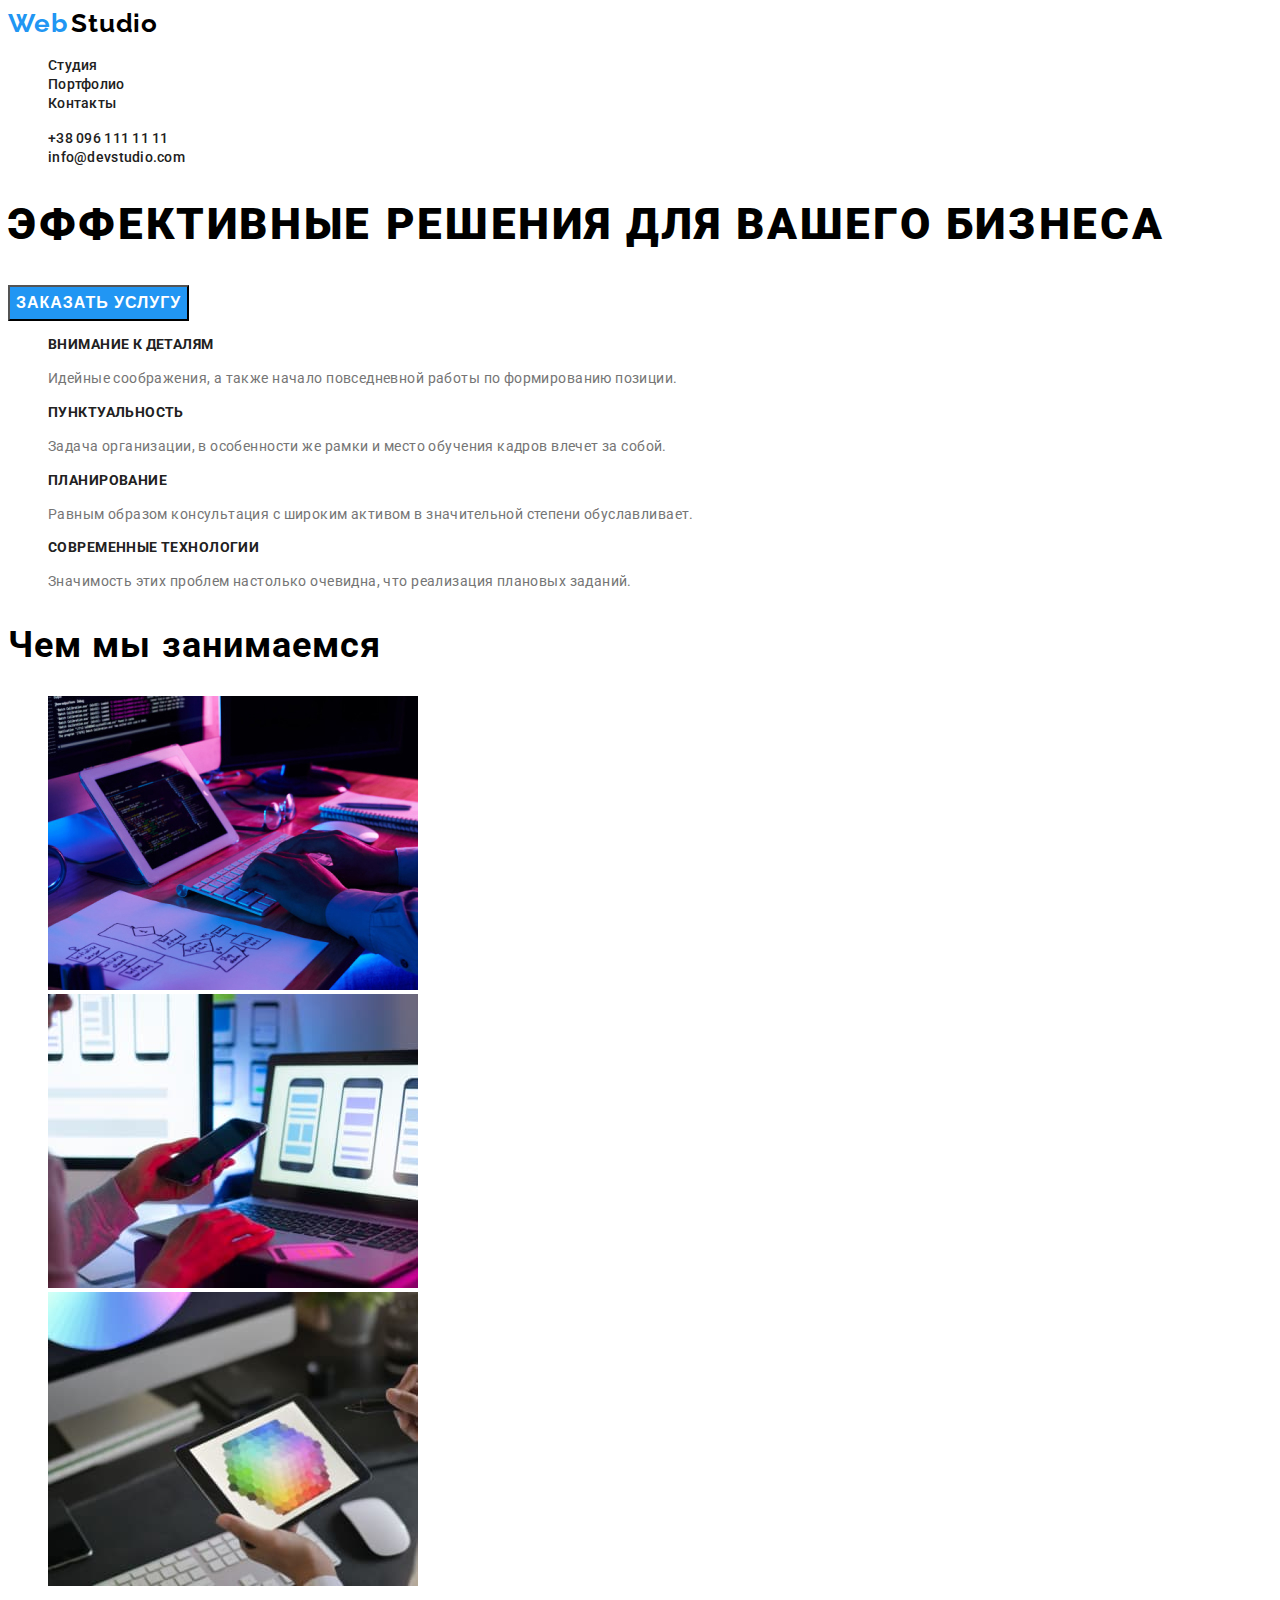
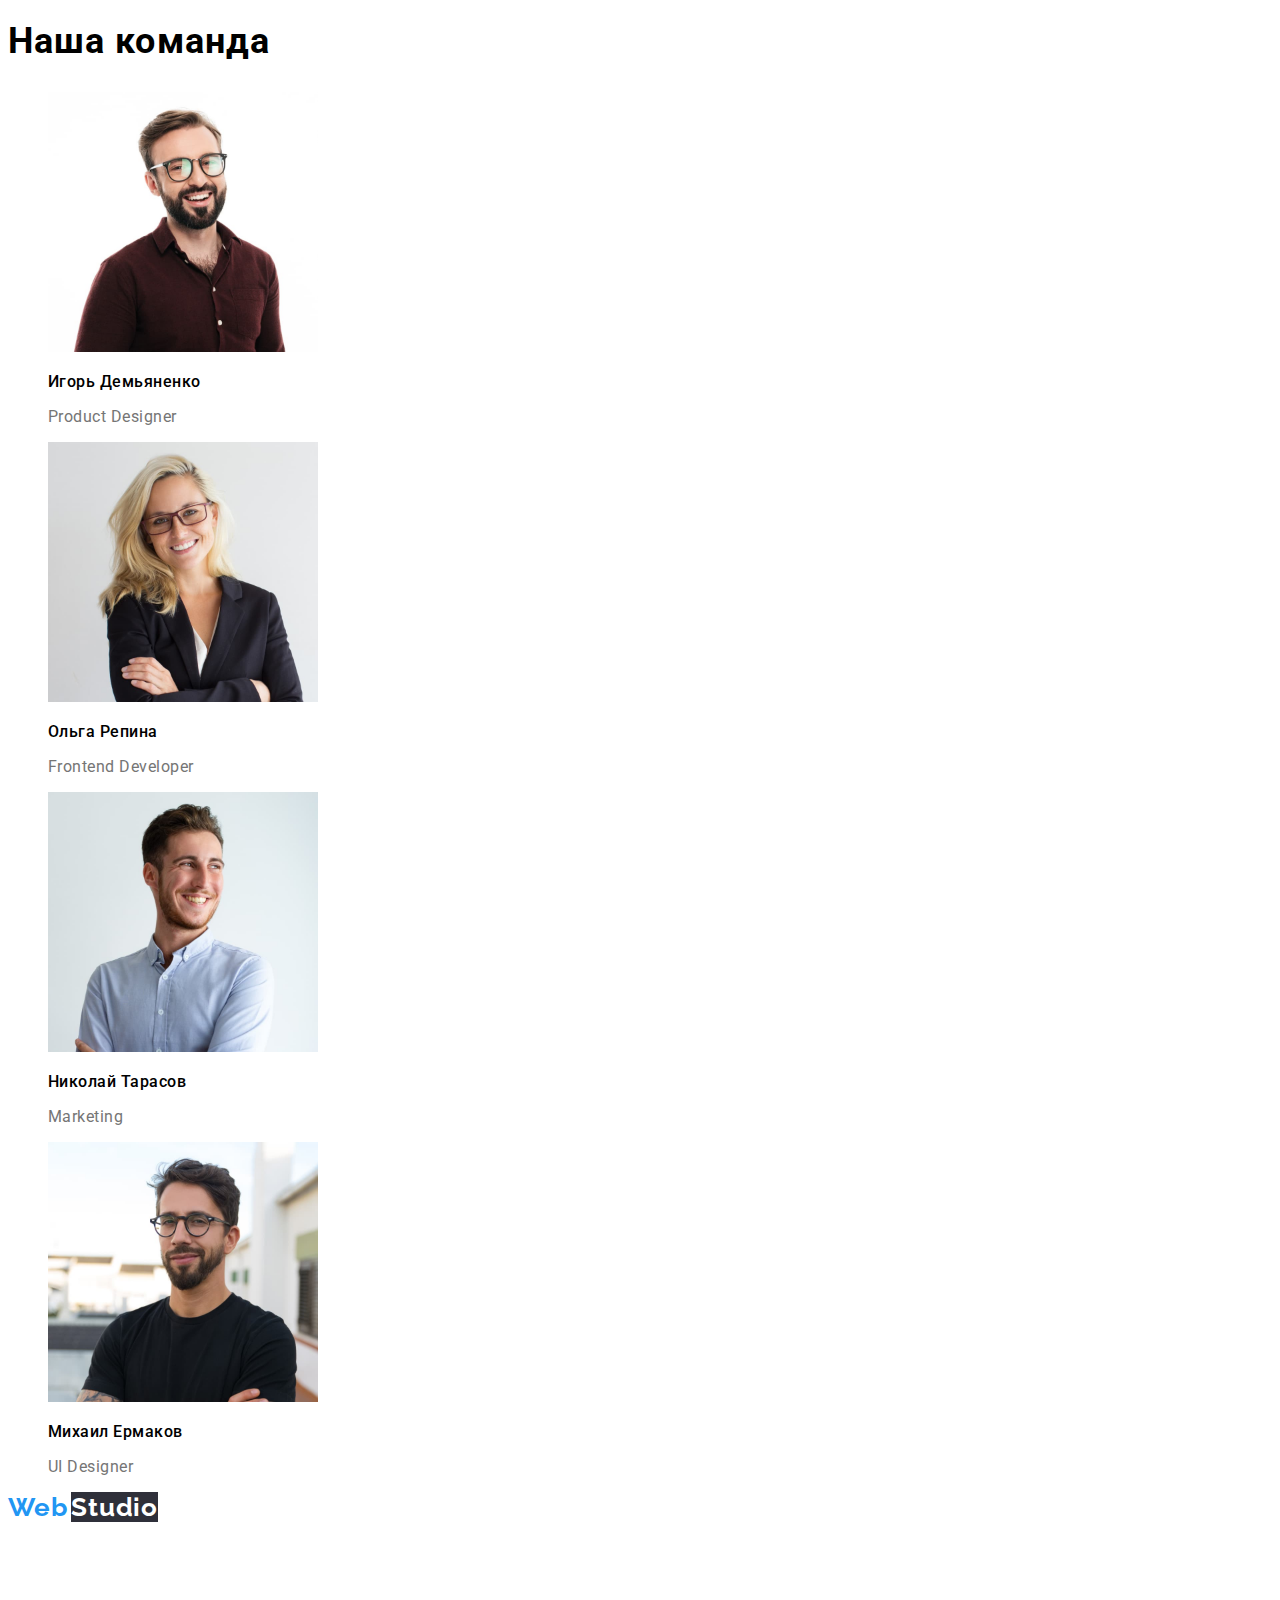
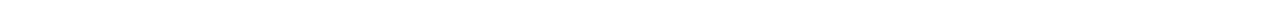
==== index.html @ 58279cd7 "Homework 2 (HTML+CSS)" ====
<!DOCTYPE html>
<html lang="ru">
<head>
    <meta charset="UTF-8">
    <meta http-equiv="X-UA-Compatible" content="IE=edge">
    <meta name="viewport" content="width=device-width, initial-scale=1.0">
    <title lang="ru">WebStudio</title>
    <link rel="preconnect" href="https://fonts.googleapis.com">
    <link rel="preconnect" href="https://fonts.gstatic.com" crossorigin>
    <link href="https://fonts.googleapis.com/css2?family=Roboto:wght@400;500;700;900&family=Raleway:wght@700&display=swap" rel="stylesheet">
    <link rel="stylesheet" href="./css/styles.css" />
</head>
<body>
    <!--HEADER-->
    <header class="page-header">
        <nav class="nav">
            <a class="logo-on-light link" href="">
                <span class="logo-one">Web</span>
                <span class="logo-on-light-two">Studio</span>
            </a>
            <ul class="menu list">
                <li class="menu-item">
                    <a class="menu-link link" href="">Студия</a>
                </li>
                <li class="menu-item">
                    <a class="menu-link link" href="">Портфолио</a>
                </li>
                <li class="menu-item">
                    <a class="menu-link link" href="">Контакты</a>
                </li>
            </ul>
        </nav>
            <ul class="header-contacts list">
                <li class="header-phone">
                    <a class="menu-link link" href="tel:+380961111111">+38 096 111 11 11</a>
                </li>
                <li class="header-e-mail">
                    <a class="menu-link link" href="mailto:info@devstudio.com">info@devstudio.com</a>
                </li>
            </ul>
    </header>
    <main>
        <!--HERO-->
        <section class="hero">
            <h1 class="hero-title">Эффективные решения для вашего бизнеса</h1>
            <button class="modal-btn" type="button">Заказать услугу</button>
        </section>       
        <!--ABOUT US-->
        <section class="about">
            <ul class="about-strenghts list">
                <li class="about-strenghts-item">
                    <h3 class="about-strenghts-name">Внимание к деталям</h3>
                    <p class="strength-desc">Идейные соображения, а также начало повседневной работы по формированию позиции.</p>
                </li>
                <li about-strenghts-item>
                    <h3 class="about-strenghts-name">Пунктуальность</h3>
                    <p class="strength-desc">Задача организации, в особенности же рамки и место обучения кадров влечет за собой.</p>
                </li>
                <li about-strenghts-item>
                    <h3 class="about-strenghts-name">Планирование</h3>
                    <p class="strength-desc">Равным образом консультация с широким активом в значительной степени обуславливает.</p>
                </li>
                <li about-strenghts-item>
                    <h3 class="about-strenghts-name">Современные технологии</h3>
                    <p class="strength-desc">Значимость этих проблем настолько очевидна, что реализация плановых заданий.</p>
                </li>
            </ul>
        </section>
        <!--WHAT WE DO-->
        <section class="services">
            <h2 class="title">Чем мы занимаемся</h2>
            <ul class="services-list list">
                <li class="services-list-item">
                    <img class="services-list-img" src="./images/what-we-do/pc.jpg" alt="Планшет и клавиатура" width="370" height="294" />
                </li>
                <li class="services-list-item">
                    <img class="services-list-img" src="./images/what-we-do/phone.jpg" alt="Ноутбук и смартфон в руках" width="370" height="294" />
                </li>
                <li class="services-list-item">
                    <img class="services-list-img" src="./images/what-we-do/tab.jpg" alt="Планшет в руках" width="370" height="294" />
                </li>
            </ul>
        </section>
        <!--OUR TEAM-->
        <section class="team">
            <h2 class="title">Наша команда</h2>
            <ul class="team-members list">
                <li class="team-member">
                    <img class="team-member-photo" src="./images/our-team/igor.jpg" alt="Мужчина в коричневой рубашке" width="270" height="260" />
                    <h3 class="team-member-name">Игорь Демьяненко</h3>
                    <p class="team-member-occupation" lang="en">Product Designer</p>
                </li>
                <li class="team-member">
                    <img class="team-member-photo" src="./images/our-team/olga.jpg" alt="Женщина в черном пиджаке" width="270" height="260" />
                    <h3 class="team-member-name">Ольга Репина</h3>
                    <p class="team-member-occupation" lang="en">Frontend Developer</p>
                </li>
                <li class="team-member">
                    <img class="team-member-photo" src="./images/our-team/nikolay.jpg" alt="Мужчина в голубой рубашке" width="270" height="260" />
                    <h3 class="team-member-name">Николай Тарасов</h3>
                    <p class="team-member-occupation" lang="en">Marketing</p>
                </li>
                <li class="team-member">
                    <img class="team-member-photo" src="./images/our-team/mikhail.jpg" alt="Мужчина в чёрной футболке" width="270" height="260" />
                    <h3 class="team-member-name">Михаил Ермаков</h3>
                    <p class="team-member-occupation" lang="en">UI Designer</p>
                </li>
            </ul>
        </section>
    </main>
    <footer class="footer">
         <a class="logo-on-dark link" href="">
                <span class="logo-one">Web</span>
                <span class="logo-on-dark-two">Studio</span></a>
            <address class="address">
            <ul class="footer-contacts list">
                <li class="footer-contacts-item">
                    <a class="address-link link" href="https://goo.gl/maps/ZKPYUYYwXr9PMF557" target="_blank" rel="noopener noreferrer">г. Киев, пр-т Леси Украинки, 26</a>
                </li>
                <li class="footer-contacts-item">
                    <a class="footer-link link" href="mailto:info@example.com">info@example.com</a>
                </li>
                <li class="footer-contacts-item">
                    <a class="footer-link link" href="tel:+380991111111">+38 099 111 11 11</a>
                </li>
            </ul>
            </address>
        </footer>
    </body>
</html>
---- css/styles.css ----
:root {
    --primary-font-family: 'Roboto', sans-serif;
    --secondary-font-family: 'Raleway', sans-serif;
    --primary-text-color-theme-light: #212121;
    --secondary-text-color-theme-light: #757575;
    --accent-color: #2196F3;
}

.link {
    text-decoration: none;
}

.list {
    list-style: none;
}

body {
    font-family: var(--primary-font-family);
}

/* =============== COMPONENTS =============== */
.modal-btn {
    font-weight: 700;
    font-size: 16px;
    line-height: 1.88;
    display: flex;
    align-items: center;
    text-align: center;
    letter-spacing: 0.06em;
    color: #ffffff;
    text-transform: uppercase;
    background-color: var(--accent-color);
    cursor: pointer;

}

.title {
    font-family: var(--primary-font-family);
    font-weight: 700;
    font-size: 36px;
    line-height: 1.17;
    letter-spacing: 0.03em;
}

/* =============== /COMPONENTS =============== */

/* =============== HEADER =============== */
.logo-one {
    font-family: 'Raleway';
    font-style: normal;
    font-weight: 700;
    font-size: 26px;
    line-height: 1.19;
    letter-spacing: 0.03em;
    color: var(--accent-color);
}

.logo-on-light-two {
    font-family: 'Raleway';
    font-style: normal;
    font-weight: 700;
    font-size: 26px;
    line-height: 1.19;
    letter-spacing: 0.03em;
    color: #000;
}

.menu-link {
    font-weight: 500;
    font-size: 14px;
    line-height: 1.14;
    letter-spacing: 0.02em;
    color: var(--primary-text-color-theme-light);
}

.menu-link:hover,
.menu-link:focus {
    color: var(--accent-color);
}


/* =============== /HEADER =============== */

/* =============== HERO =============== */
.hero-title {
    font-weight: 900;
    font-size: 44px;
    line-height: 1.36;
    letter-spacing: 0.06em;
    text-transform: uppercase;
    color: #000;
    /*color could not be seen, correct color: #ffffff; */
}

/* =============== /HERO =============== */

/* =============== ABOUT =============== */
.about-strenghts-name {
    font-weight: 700;
    font-size: 14px;
    line-height: 1.14;
    letter-spacing: 0.03em;
    text-transform: uppercase;
    color: var(--primary-text-color-theme-light);
}

.strength-desc {
    font-weight: 400;
    font-size: 14px;
    line-height: 1.71;
    letter-spacing: 0.03em;
    color: var(--secondary-text-color-theme-light);
}

/* =============== /ABOUT =============== */

/* =============== WHAT WE DO =============== */

/* =============== /WHAT WE DO =============== */

/* =============== OUR TEAM =============== */
.team-member-name {
    font-weight: 500;
    font-size: 16px;
    line-height: 1.19;
    letter-spacing: 0.03em;
    color: var(--primary-text-color-theme-dark);
}

.team-member-occupation {
    font-weight: 400;
    font-size: 16px;
    line-height: 1.19;
    letter-spacing: 0.03em;
    color: var(--secondary-text-color-theme-light);
}

/* =============== /OUR TEAM =============== */

/* =============== PORTFOLIO NAVIGATION =============== */
.filter-link {
    font-weight: 500;
    font-size: 16px;
    line-height: 1.62;
    letter-spacing: 0.03em;
    color: var(--primary-text-color-theme-light)
}

.filter-link:hover,
.filter-link:focus {
    color: #fff;
    background-color: var(--accent-color);
}
/* =============== /PORTFOLIO NAVIGATION =============== */

/* =============== PROJECTS =============== */
.project-title {
    font-weight: 700;
    font-size: 18px;
    line-height: 2;
    letter-spacing: 0.06em;
    color: var(--primary-text-color-theme-light);
}

.project-type {
    font-weight: 400;
    font-size: 16px;
    line-height: 1.88;
    letter-spacing: 0.03em;
    color: var(--secondary-text-color-theme-light)
}
/* =============== /PROJECTS =============== */

/* =============== FOOTER =============== */
.logo-on-dark-two {
    font-family: 'Raleway';
    font-style: normal;
    font-weight: 700;
    font-size: 26px;
    line-height: 1.19;
    letter-spacing: 0.03em;
    color: #fff;
    background-color: #2F303A;

    /*color could not be seen, no background is required; */
}

.address-link {
    font-weight: 400;
    font-size: 14px;
    line-height: 1.71;
    letter-spacing: 0.03em;
    color: #FFF;
}

.footer-link {
    font-weight: 400;
    font-size: 14px;
    line-height: 1.71;
    letter-spacing: 0.03em;
    color: rgba(255, 255, 255, 0.6);
}

/* =============== /FOOTER =============== */
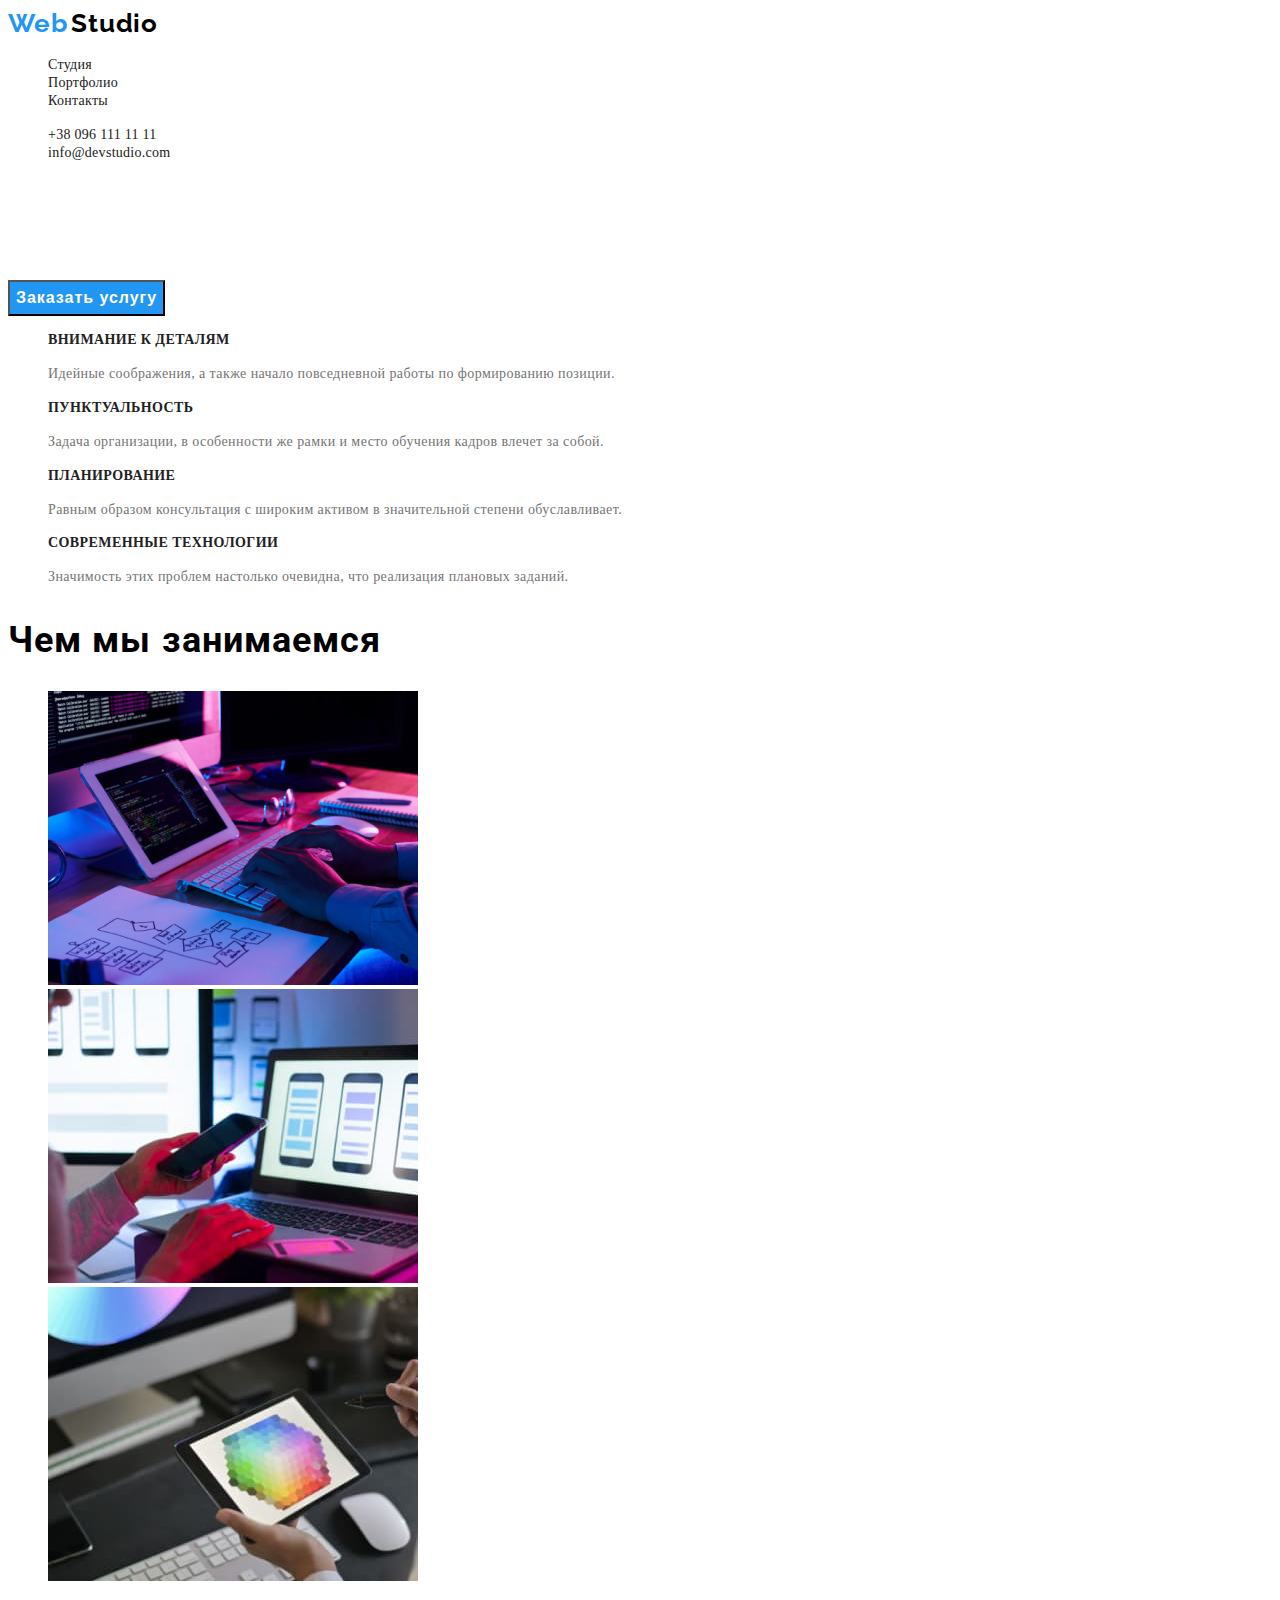
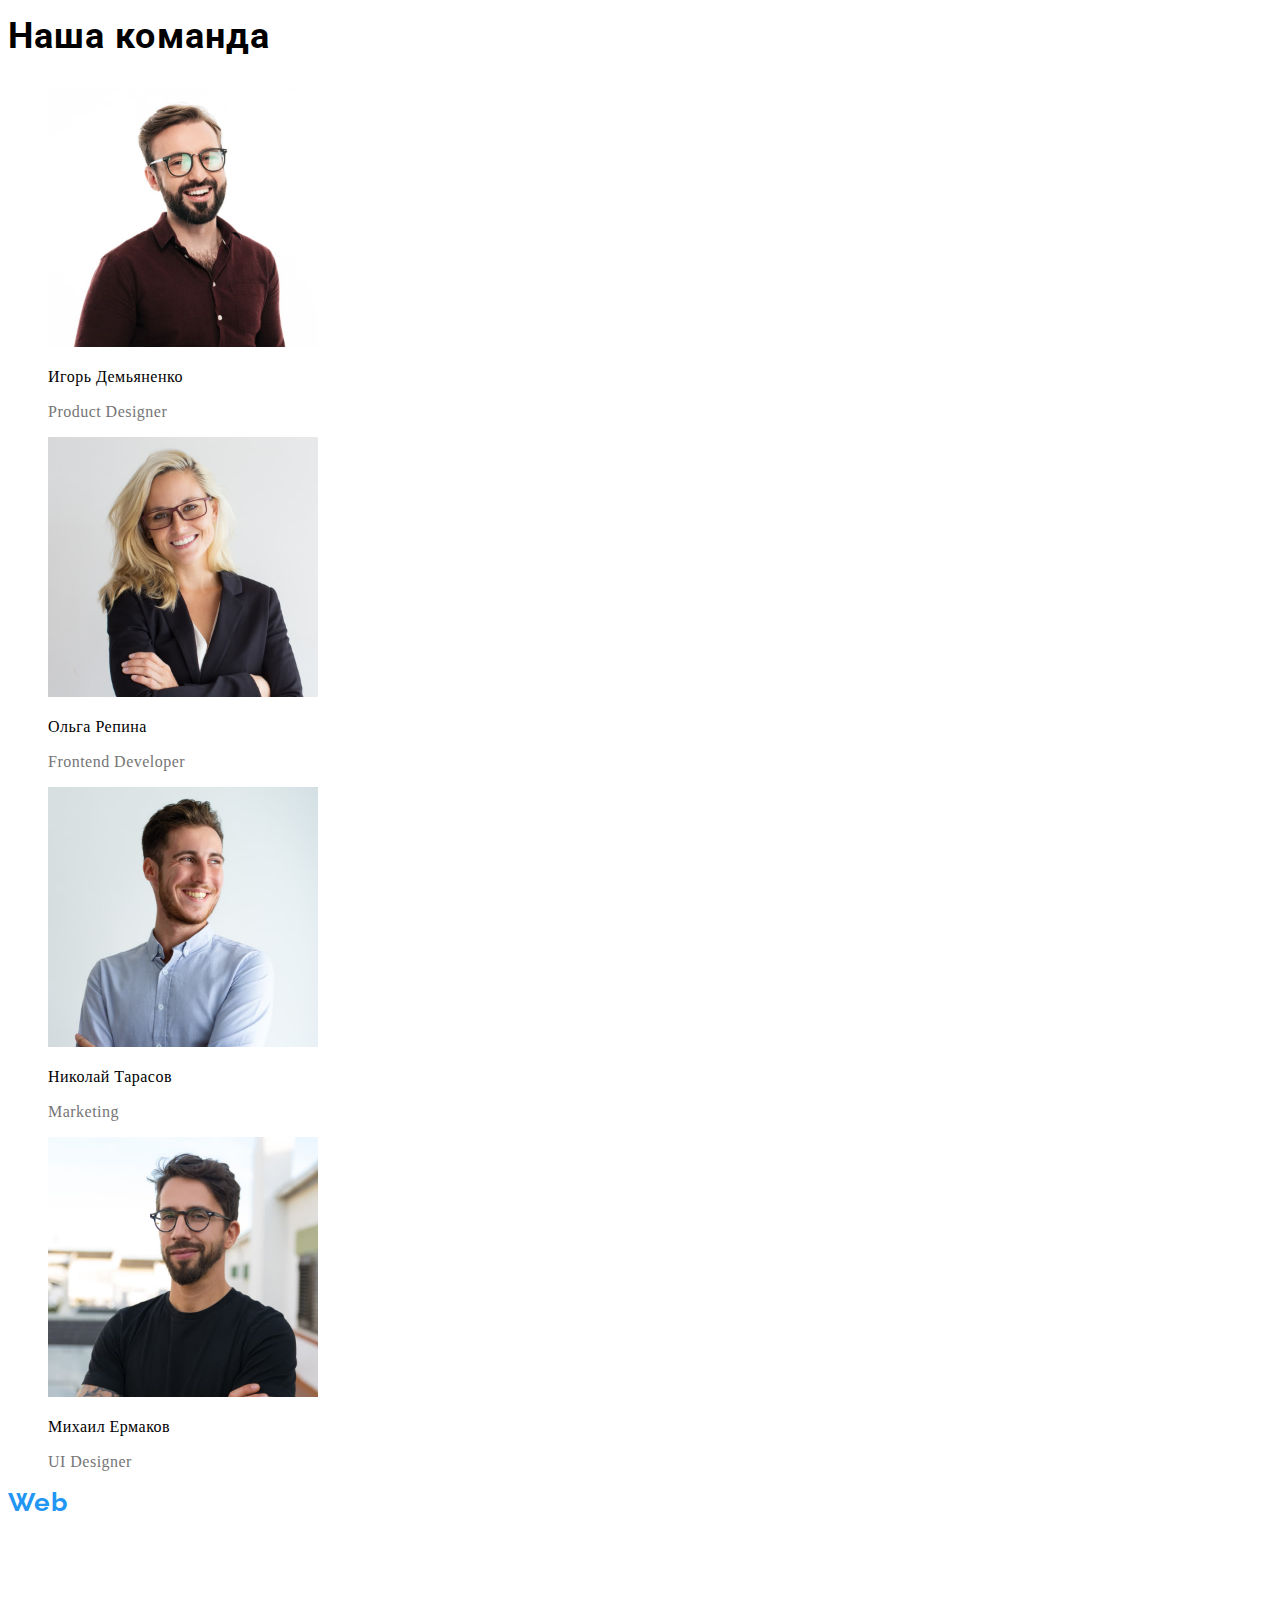
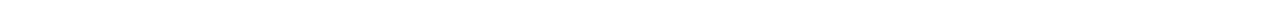
==== commit 482f42dd: "Relative link, buttons, font-style issues resolved" ====
--- a/index.html
+++ b/index.html
@@ -23,7 +23,7 @@
                     <a class="menu-link link" href="">Студия</a>
                 </li>
                 <li class="menu-item">
-                    <a class="menu-link link" href="">Портфолио</a>
+                    <a class="menu-link link" href="portfolio.html">Портфолио</a>
                 </li>
                 <li class="menu-item">
                     <a class="menu-link link" href="">Контакты</a>
@@ -52,15 +52,15 @@
                     <h3 class="about-strenghts-name">Внимание к деталям</h3>
                     <p class="strength-desc">Идейные соображения, а также начало повседневной работы по формированию позиции.</p>
                 </li>
-                <li about-strenghts-item>
+                <li class="about-strenghts-item">
                     <h3 class="about-strenghts-name">Пунктуальность</h3>
                     <p class="strength-desc">Задача организации, в особенности же рамки и место обучения кадров влечет за собой.</p>
                 </li>
-                <li about-strenghts-item>
+                <li class="about-strenghts-item">
                     <h3 class="about-strenghts-name">Планирование</h3>
                     <p class="strength-desc">Равным образом консультация с широким активом в значительной степени обуславливает.</p>
                 </li>
-                <li about-strenghts-item>
+                <li class="about-strenghts-item">
                     <h3 class="about-strenghts-name">Современные технологии</h3>
                     <p class="strength-desc">Значимость этих проблем настолько очевидна, что реализация плановых заданий.</p>
                 </li>
--- a/css/styles.css
+++ b/css/styles.css
@@ -14,7 +14,7 @@
     list-style: none;
 }
 
-body {
+.body {
     font-family: var(--primary-font-family);
 }
 
@@ -28,7 +28,7 @@
     text-align: center;
     letter-spacing: 0.06em;
     color: #ffffff;
-    text-transform: uppercase;
+    text-transform: none;
     background-color: var(--accent-color);
     cursor: pointer;
 
@@ -88,8 +88,7 @@
     line-height: 1.36;
     letter-spacing: 0.06em;
     text-transform: uppercase;
-    color: #000;
-    /*color could not be seen, correct color: #ffffff; */
+    color: #fff;
 }
 
 /* =============== /HERO =============== */
@@ -180,12 +179,11 @@
     line-height: 1.19;
     letter-spacing: 0.03em;
     color: #fff;
-    background-color: #2F303A;
-
-    /*color could not be seen, no background is required; */
+
 }
 
 .address-link {
+    font-style: normal;
     font-weight: 400;
     font-size: 14px;
     line-height: 1.71;
@@ -194,6 +192,7 @@
 }
 
 .footer-link {
+    font-style: normal;
     font-weight: 400;
     font-size: 14px;
     line-height: 1.71;
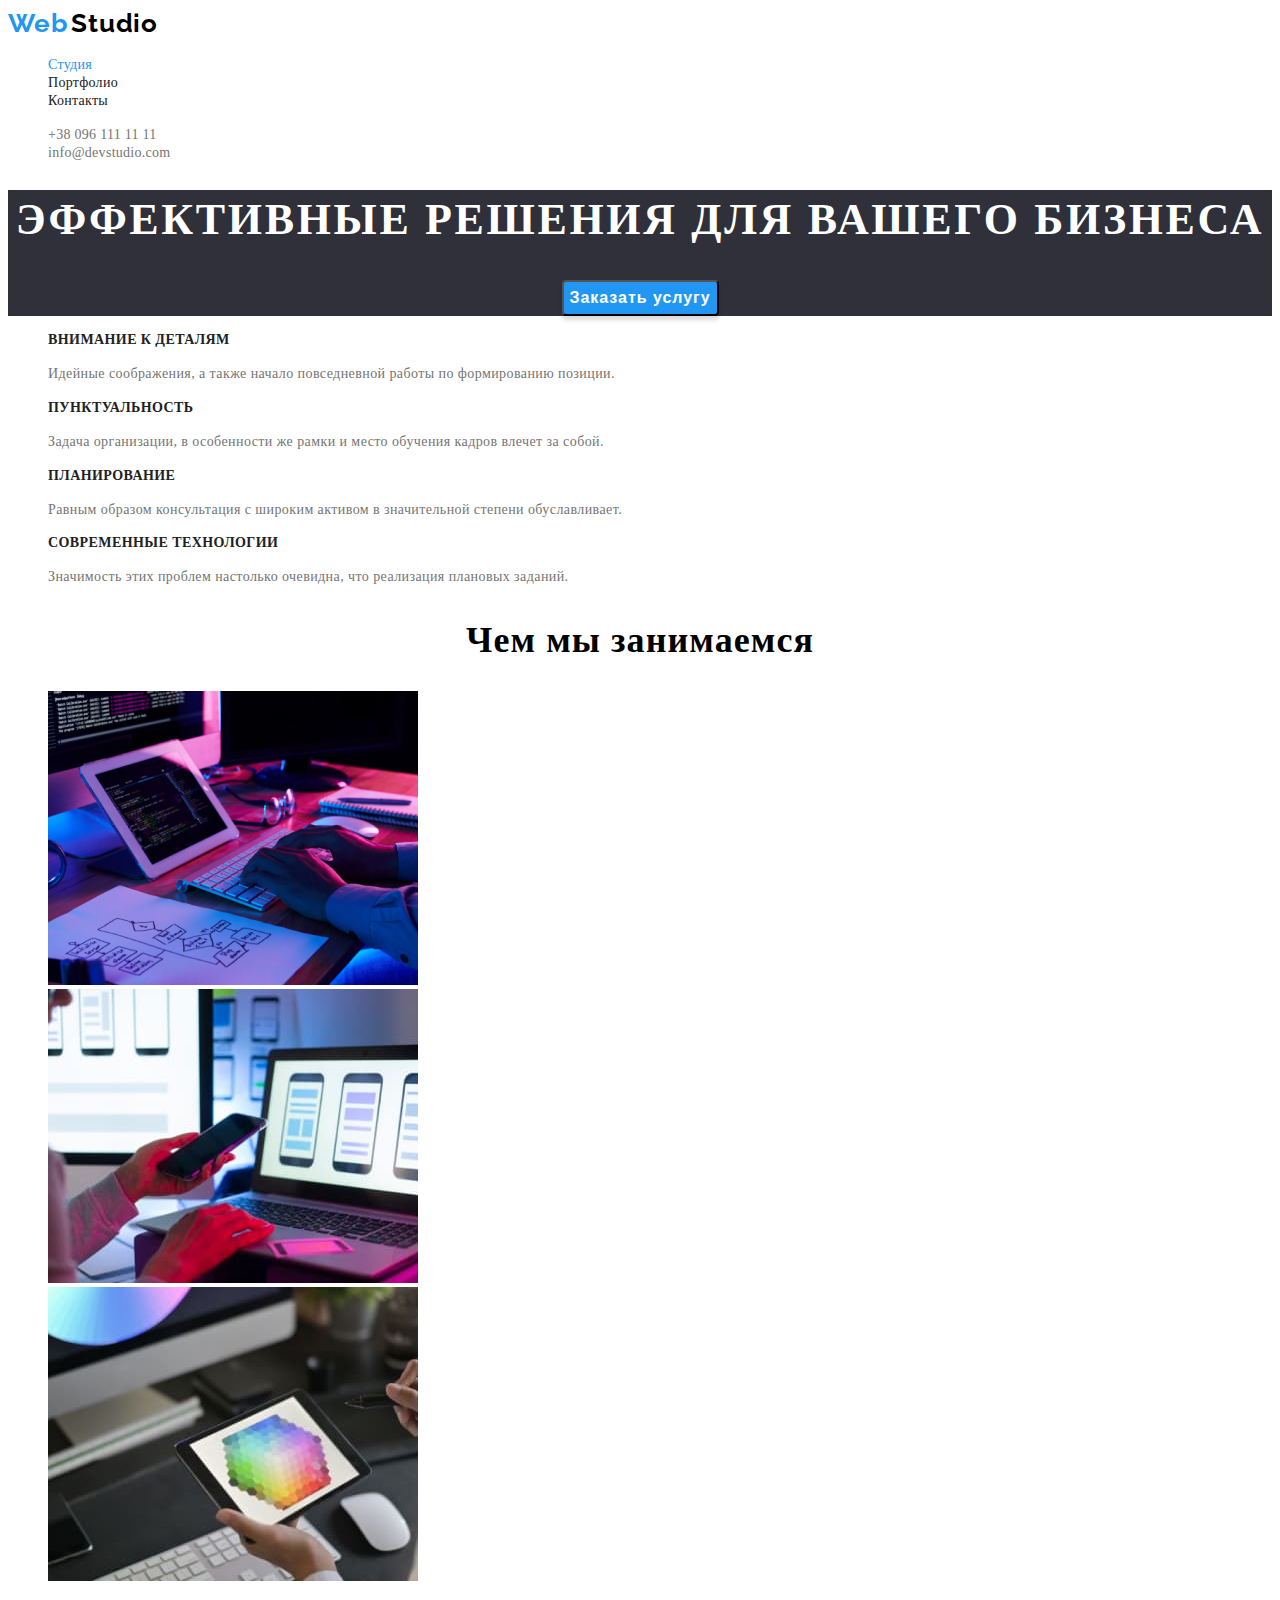
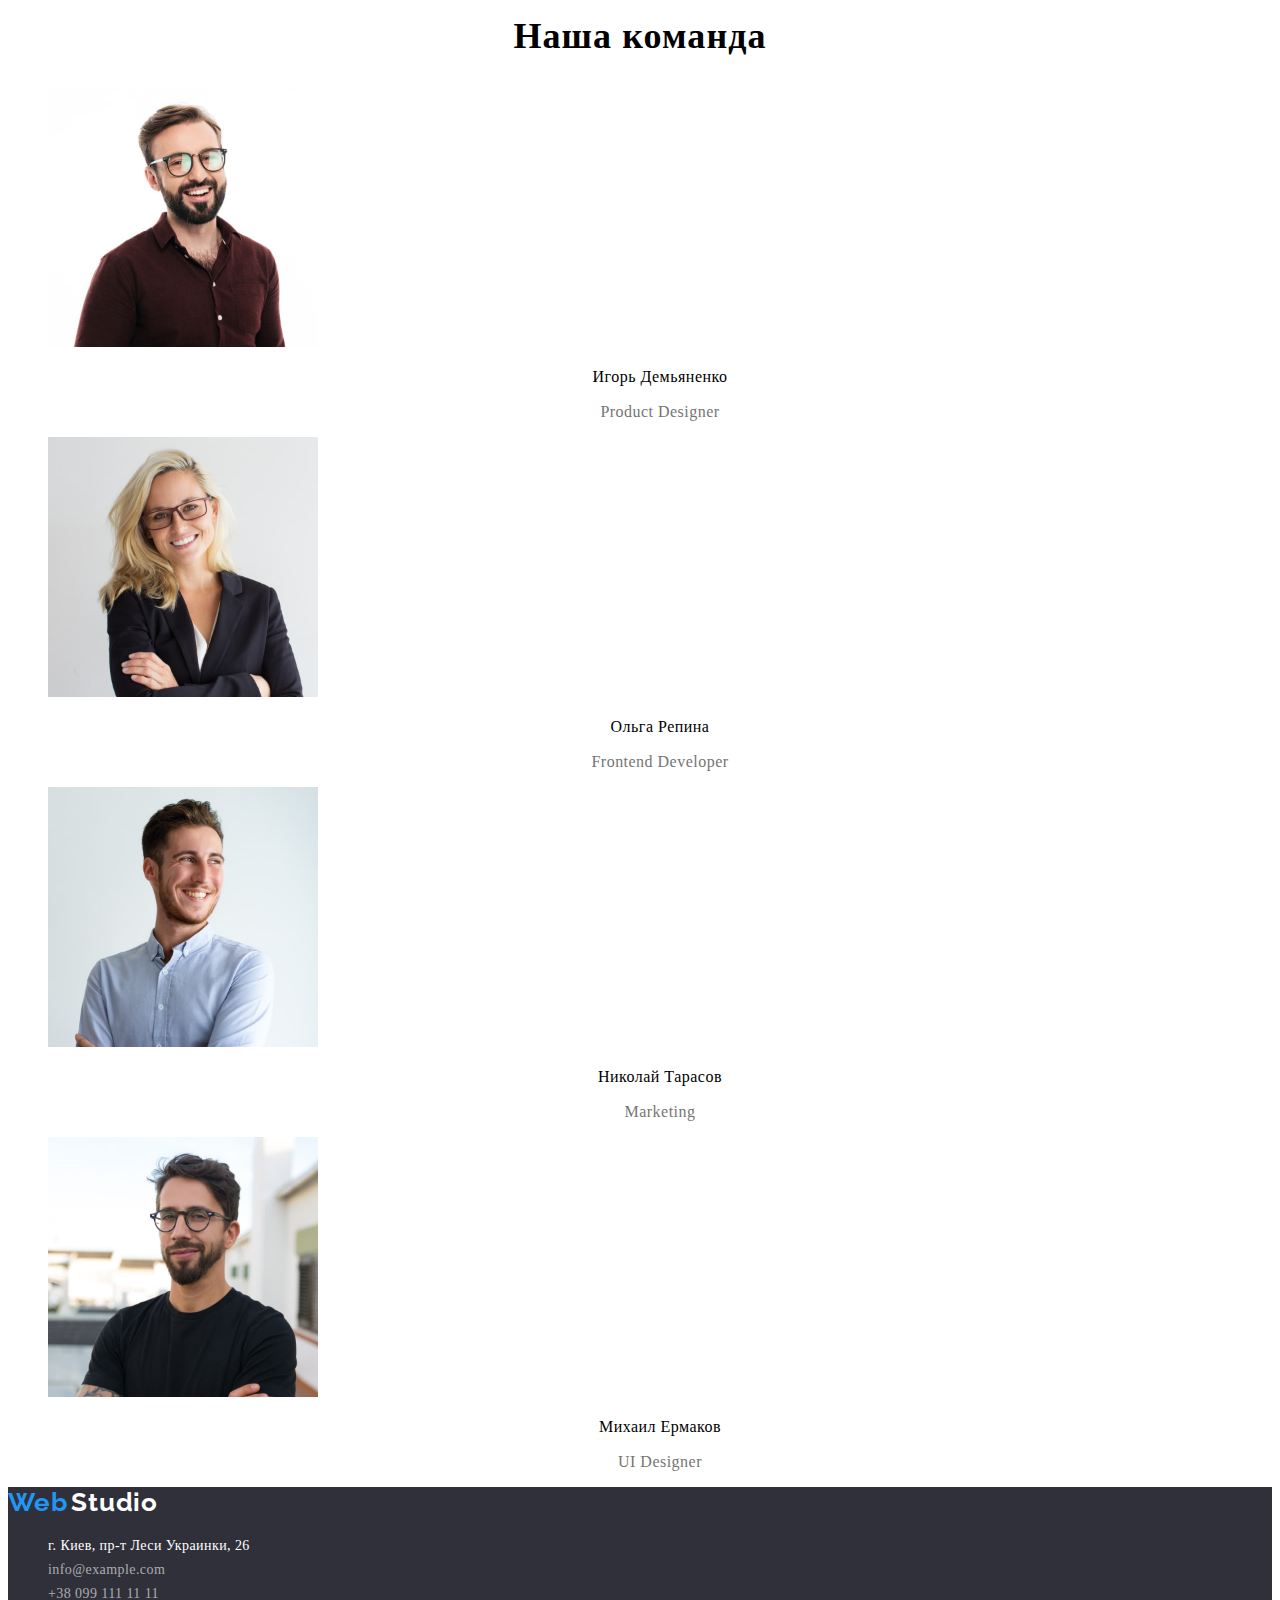
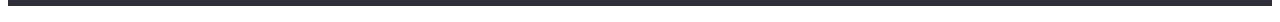
==== commit bc56dc8a: "Homework #2" ====
--- a/index.html
+++ b/index.html
@@ -4,10 +4,11 @@
     <meta charset="UTF-8">
     <meta http-equiv="X-UA-Compatible" content="IE=edge">
     <meta name="viewport" content="width=device-width, initial-scale=1.0">
-    <title lang="ru">WebStudio</title>
+    <title lang="en">WebStudio</title>
     <link rel="preconnect" href="https://fonts.googleapis.com">
     <link rel="preconnect" href="https://fonts.gstatic.com" crossorigin>
-    <link href="https://fonts.googleapis.com/css2?family=Roboto:wght@400;500;700;900&family=Raleway:wght@700&display=swap" rel="stylesheet">
+    <link href="https://fonts.googleapis.com/css2?family=Raleway:wght@700&family=Roboto:wght@400;500;700;900&display=swap"
+        rel="stylesheet">
     <link rel="stylesheet" href="./css/styles.css" />
 </head>
 <body>
@@ -20,7 +21,7 @@
             </a>
             <ul class="menu list">
                 <li class="menu-item">
-                    <a class="menu-link link" href="">Студия</a>
+                    <a class="menu-link link current-link" href="">Студия</a>
                 </li>
                 <li class="menu-item">
                     <a class="menu-link link" href="portfolio.html">Портфолио</a>
@@ -32,18 +33,18 @@
         </nav>
             <ul class="header-contacts list">
                 <li class="header-phone">
-                    <a class="menu-link link" href="tel:+380961111111">+38 096 111 11 11</a>
+                    <a class="menu-link-contacts link" href="tel:+380961111111">+38 096 111 11 11</a>
                 </li>
                 <li class="header-e-mail">
-                    <a class="menu-link link" href="mailto:info@devstudio.com">info@devstudio.com</a>
+                    <a class="menu-link-contacts link" href="mailto:info@devstudio.com">info@devstudio.com</a>
                 </li>
             </ul>
     </header>
     <main>
         <!--HERO-->
-        <section class="hero">
+        <section class="hero temp-bg">
             <h1 class="hero-title">Эффективные решения для вашего бизнеса</h1>
-            <button class="modal-btn" type="button">Заказать услугу</button>
+            <button class="modal-btn hero-modal-btn" type="button">Заказать услугу</button>
         </section>       
         <!--ABOUT US-->
         <section class="about">
@@ -108,8 +109,9 @@
             </ul>
         </section>
     </main>
+
     <footer class="footer">
-         <a class="logo-on-dark link" href="">
+         <div class="temp-bg"><a class="logo-on-dark link" href="">
                 <span class="logo-one">Web</span>
                 <span class="logo-on-dark-two">Studio</span></a>
             <address class="address">
@@ -125,6 +127,7 @@
                 </li>
             </ul>
             </address>
+        </div>
         </footer>
     </body>
 </html>--- a/css/styles.css
+++ b/css/styles.css
@@ -31,22 +31,25 @@
     text-transform: none;
     background-color: var(--accent-color);
     cursor: pointer;
-
+    background: #2196F3;
+    /* shadow-middle */
+    box-shadow: 0px 3px 1px rgba(0, 0, 0, 0.1), 0px 1px 2px rgba(0, 0, 0, 0.08), 0px 2px 2px rgba(0, 0, 0, 0.12);
+    border-radius: 4px;
 }
 
 .title {
-    font-family: var(--primary-font-family);
     font-weight: 700;
     font-size: 36px;
     line-height: 1.17;
     letter-spacing: 0.03em;
+    text-align: center;
 }
 
 /* =============== /COMPONENTS =============== */
 
 /* =============== HEADER =============== */
 .logo-one {
-    font-family: 'Raleway';
+    font-family: var(--secondary-font-family);
     font-style: normal;
     font-weight: 700;
     font-size: 26px;
@@ -56,7 +59,7 @@
 }
 
 .logo-on-light-two {
-    font-family: 'Raleway';
+    font-family: var(--secondary-font-family);
     font-style: normal;
     font-weight: 700;
     font-size: 26px;
@@ -66,19 +69,34 @@
 }
 
 .menu-link {
-    font-weight: 500;
-    font-size: 14px;
-    line-height: 1.14;
+    font-style: normal;
+    font-weight: 500;
+    font-size: 14px;
+    line-height: 16px;
     letter-spacing: 0.02em;
     color: var(--primary-text-color-theme-light);
 }
 
 .menu-link:hover,
-.menu-link:focus {
+.menu-link:focus,
+.current-link,
+.menu-link-contacts:hover,
+.menu-link-contacts:focus {
     color: var(--accent-color);
 }
 
-
+.current-link {
+    color: var(--accent-color);
+}
+
+.menu-link-contacts {
+    font-style: normal;
+    font-weight: 500;
+    font-size: 14px;
+    line-height: 16px;
+    letter-spacing: 0.02em;
+    color: var(--secondary-text-color-theme-light);
+}
 /* =============== /HEADER =============== */
 
 /* =============== HERO =============== */
@@ -87,10 +105,29 @@
     font-size: 44px;
     line-height: 1.36;
     letter-spacing: 0.06em;
+    text-align: center;
     text-transform: uppercase;
     color: #fff;
 }
 
+.temp-bg {
+    background-color: #2F303A;
+}
+
+.hero-modal-btn {
+    margin-left: auto;
+    margin-right: auto;
+    background: #2196F3;
+    box-shadow: 0px 4px 4px rgba(0, 0, 0, 0.15);
+    border-radius: 4px;
+}
+
+.hero-modal-btn:hover,
+.hero-modal-btn:focus {
+    background: #188CE8;
+    box-shadow: 0px 4px 4px rgba(0, 0, 0, 0.15);
+    border-radius: 4px;
+}
 /* =============== /HERO =============== */
 
 /* =============== ABOUT =============== */
@@ -123,6 +160,7 @@
     font-size: 16px;
     line-height: 1.19;
     letter-spacing: 0.03em;
+    text-align: center;
     color: var(--primary-text-color-theme-dark);
 }
 
@@ -131,12 +169,30 @@
     font-size: 16px;
     line-height: 1.19;
     letter-spacing: 0.03em;
+    text-align: center;
     color: var(--secondary-text-color-theme-light);
 }
 
 /* =============== /OUR TEAM =============== */
 
 /* =============== PORTFOLIO NAVIGATION =============== */
+.modal-btn-unselected {font-style: normal;
+    font-weight: 500;
+    font-size: 16px;
+    line-height: 1.62;
+    text-align: center;
+    letter-spacing: 0.03em;
+    color: --primary-text-color-theme-light
+}
+
+.modal-btn-unselected:hover,
+.modal-btn-unselected:focus {
+        color: #ffffff;
+        text-transform: none;
+        background-color: var(--accent-color);
+        cursor: pointer;;
+}
+
 .filter-link {
     font-weight: 500;
     font-size: 16px;
@@ -172,7 +228,7 @@
 
 /* =============== FOOTER =============== */
 .logo-on-dark-two {
-    font-family: 'Raleway';
+    font-family: var(--secondary-font-family);
     font-style: normal;
     font-weight: 700;
     font-size: 26px;
@@ -200,4 +256,10 @@
     color: rgba(255, 255, 255, 0.6);
 }
 
+.footer-link:hover,
+.footer-link:focus {
+    color:aliceblue;
+}
+
+
 /* =============== /FOOTER =============== */